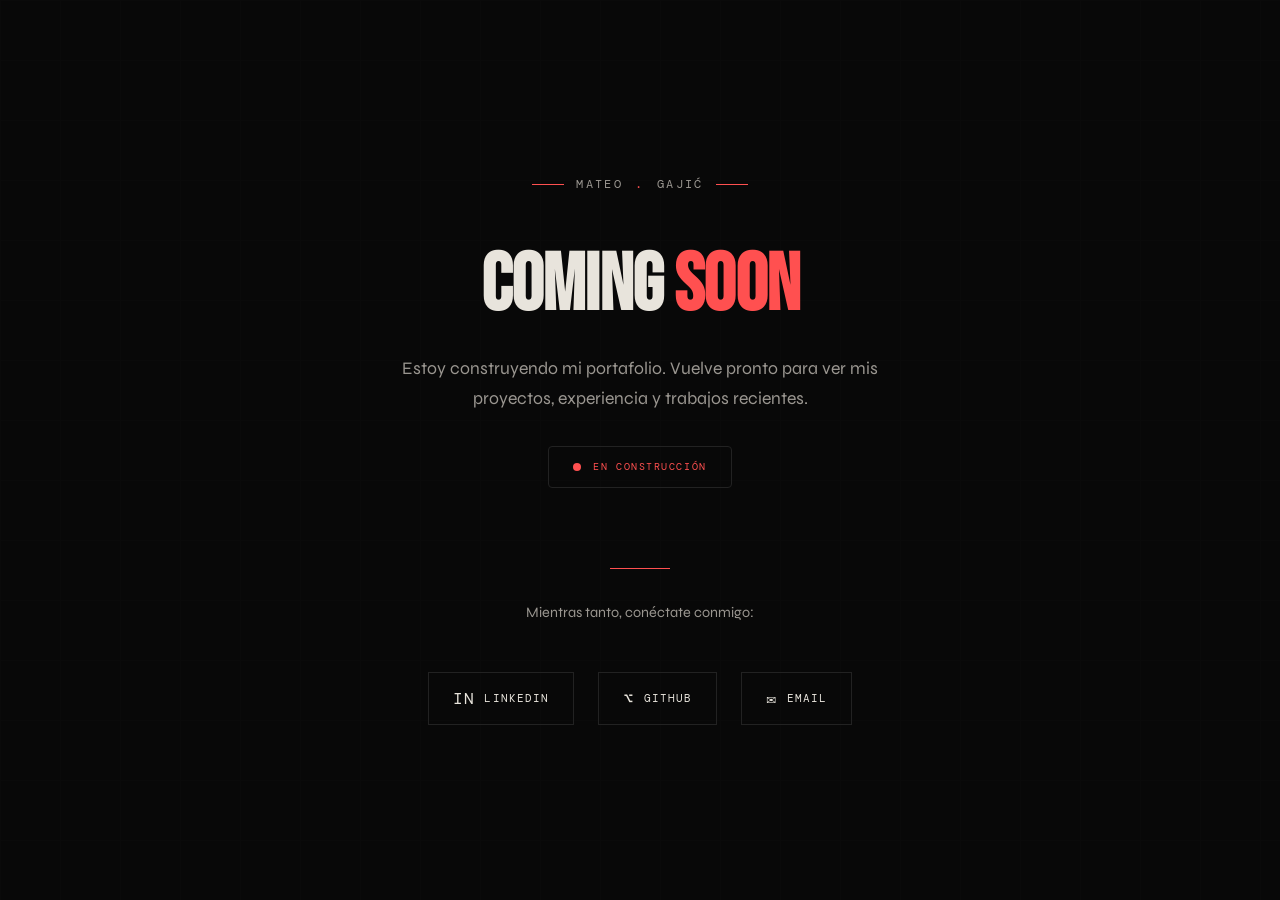
==== provisional-index.html @ 3d2a5ef0 "Deploy: Launch coming soon page" ====
<!DOCTYPE html>
<html lang="es">
<head>
  <meta charset="UTF-8" />
  <meta name="viewport" content="width=device-width, initial-scale=1.0" />
  <title>Mateo Gajić — Ingeniero Físico</title>
  <link href="https://fonts.googleapis.com/css2?family=Bebas+Neue&family=DM+Mono:wght@300;400;500&family=Syne:wght@400;700;800&display=swap" rel="stylesheet" />
  <style>
    *, *::before, *::after { box-sizing: border-box; margin: 0; padding: 0; }

    :root {
      --bg:       #080808;
      --bg2:      #0f0f0f;
      --line:     #222222;
      --text:     #e8e4dc;
      --text2:    #9a9690;
      --accent:   #ff5050;
      --font-head: 'Bebas Neue', sans-serif;
      --font-body: 'Syne', sans-serif;
      --font-mono: 'DM Mono', monospace;
    }

    html { scroll-behavior: smooth; }

    body {
      background: var(--bg);
      color: var(--text);
      font-family: var(--font-body);
      font-size: 16px;
      line-height: 1.6;
      overflow-x: hidden;
      min-height: 100vh;
    }

    /* ── COMING SOON CONTAINER ── */
    .container {
      display: flex;
      flex-direction: column;
      justify-content: center;
      align-items: center;
      min-height: 100vh;
      padding: 2rem;
      text-align: center;
      position: relative;
    }

    /* Background grid effect */
    .grid-bg {
      position: absolute;
      inset: 0;
      background-image:
        linear-gradient(var(--line) 1px, transparent 1px),
        linear-gradient(90deg, var(--line) 1px, transparent 1px);
      background-size: 60px 60px;
      opacity: 0.1;
      pointer-events: none;
    }

    /* Content wrapper */
    .content {
      position: relative;
      z-index: 1;
      max-width: 600px;
    }

    /* Logo/Name */
    .logo {
      font-family: var(--font-mono);
      font-size: 0.75rem;
      letter-spacing: 0.2em;
      color: var(--text2);
      text-transform: uppercase;
      margin-bottom: 3rem;
      display: flex;
      align-items: center;
      justify-content: center;
      gap: 0.75rem;
    }

    .logo::before {
      content: '';
      display: block;
      width: 2rem;
      height: 1px;
      background: var(--accent);
    }

    .logo span { color: var(--accent); }

    .logo::after {
      content: '';
      display: block;
      width: 2rem;
      height: 1px;
      background: var(--accent);
    }

    /* Main title */
    h1 {
      font-family: var(--font-head);
      font-size: clamp(2.5rem, 8vw, 5rem);
      line-height: 1.1;
      margin-bottom: 1.5rem;
      letter-spacing: -0.01em;
    }

    h1 .accent { color: var(--accent); }

    /* Subtitle */
    .subtitle {
      font-size: 1.1rem;
      color: var(--text2);
      margin-bottom: 2rem;
      line-height: 1.7;
      max-width: 500px;
      margin-left: auto;
      margin-right: auto;
    }

    /* Status badge */
    .status {
      display: inline-flex;
      align-items: center;
      gap: 0.75rem;
      font-family: var(--font-mono);
      font-size: 0.65rem;
      letter-spacing: 0.15em;
      color: var(--accent);
      text-transform: uppercase;
      margin-bottom: 3rem;
      padding: 0.75rem 1.5rem;
      border: 1px solid var(--line);
      border-radius: 4px;
    }

    .status::before {
      content: '';
      display: inline-block;
      width: 8px;
      height: 8px;
      border-radius: 50%;
      background: var(--accent);
      animation: pulse 2s infinite;
    }

    @keyframes pulse {
      0%, 100% { opacity: 1; }
      50% { opacity: 0.5; }
    }

    /* Social links */
    .social-links {
      display: flex;
      gap: 1.5rem;
      justify-content: center;
      margin-top: 3rem;
      flex-wrap: wrap;
    }

    .social-link {
      display: flex;
      align-items: center;
      gap: 0.6rem;
      text-decoration: none;
      font-family: var(--font-mono);
      font-size: 0.7rem;
      letter-spacing: 0.1em;
      color: var(--text);
      text-transform: uppercase;
      border: 1px solid var(--line);
      padding: 0.8rem 1.5rem;
      transition: all 0.2s;
    }

    .social-link:hover {
      border-color: var(--accent);
      color: var(--accent);
    }

    .social-link .icon { font-size: 1rem; }

    /* Divider */
    .divider {
      width: 60px;
      height: 1px;
      background: var(--accent);
      margin: 2rem auto;
    }

    /* Responsive */
    @media (max-width: 768px) {
      .container { padding: 1.5rem; }
      h1 { font-size: clamp(2rem, 7vw, 3.5rem); }
      .subtitle { font-size: 1rem; }
      .social-links { gap: 1rem; }
      .social-link { padding: 0.7rem 1.2rem; font-size: 0.65rem; }
    }
  </style>
</head>
<body>
  <div class="grid-bg"></div>

  <div class="container">
    <div class="content">
      <div class="logo">
        Mateo<span>.</span>Gajić
      </div>

      <h1>
        Coming <span class="accent">Soon</span>
      </h1>

      <p class="subtitle">
        Estoy construyendo mi portafolio. Vuelve pronto para ver mis proyectos, experiencia y trabajos recientes.
      </p>

      <div class="status">
        En construcción
      </div>

      <div class="divider"></div>

      <p style="color: var(--text2); font-size: 0.9rem; margin-bottom: 2rem;">
        Mientras tanto, conéctate conmigo:
      </p>

      <div class="social-links">
        <a href="https://linkedin.com/in/mateo-gajic" target="_blank" class="social-link">
          <span class="icon">in</span> LinkedIn
        </a>
        <a href="https://github.com/mateogajic" target="_blank" class="social-link">
          <span class="icon">⌥</span> GitHub
        </a>
        <a href="mailto:mateogajic@icloud.com" class="social-link">
          <span class="icon">✉</span> Email
        </a>
      </div>
    </div>
  </div>
</body>
</html>
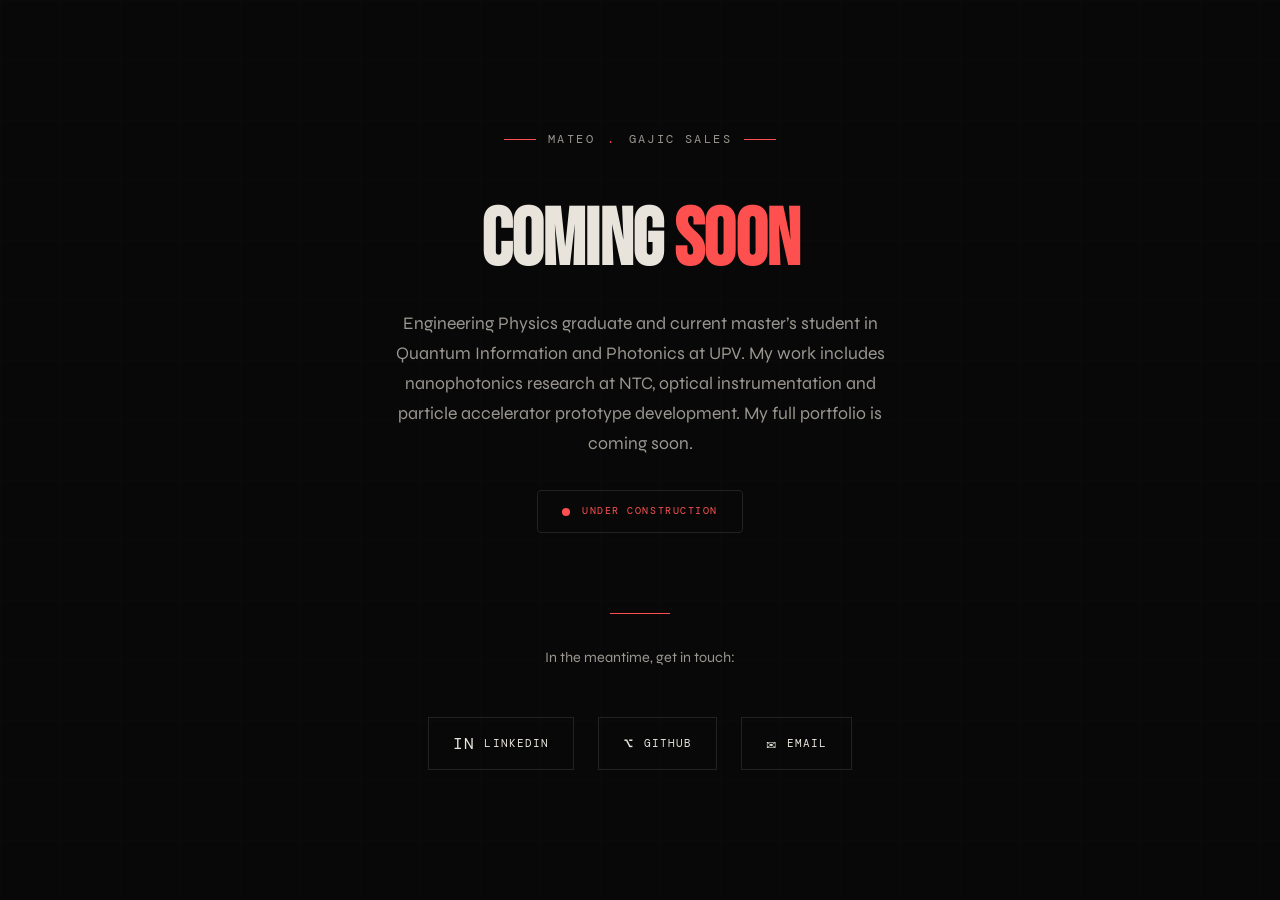
==== commit be546280: "Add Instruments chapter with Superpose simulator - New CH.04 "Instruments": Superpose card and a wor" ====
--- a/provisional-index.html
+++ b/provisional-index.html
@@ -1,9 +1,9 @@
 <!DOCTYPE html>
-<html lang="es">
+<html lang="en">
 <head>
   <meta charset="UTF-8" />
   <meta name="viewport" content="width=device-width, initial-scale=1.0" />
-  <title>Mateo Gajić — Ingeniero Físico</title>
+  <title>Mateo Gajic Sales — Engineering Physics &amp; Quantum Photonics</title>
   <link href="https://fonts.googleapis.com/css2?family=Bebas+Neue&family=DM+Mono:wght@300;400;500&family=Syne:wght@400;700;800&display=swap" rel="stylesheet" />
   <style>
     *, *::before, *::after { box-sizing: border-box; margin: 0; padding: 0; }
@@ -203,7 +203,7 @@
   <div class="container">
     <div class="content">
       <div class="logo">
-        Mateo<span>.</span>Gajić
+        Mateo<span>.</span>Gajic Sales
       </div>
 
       <h1>
@@ -211,21 +211,21 @@
       </h1>
 
       <p class="subtitle">
-        Estoy construyendo mi portafolio. Vuelve pronto para ver mis proyectos, experiencia y trabajos recientes.
+        Engineering Physics graduate and current master’s student in Quantum Information and Photonics at UPV. My work includes nanophotonics research at NTC, optical instrumentation and particle accelerator prototype development. My full portfolio is coming soon.
       </p>
 
       <div class="status">
-        En construcción
+        Under construction
       </div>
 
       <div class="divider"></div>
 
       <p style="color: var(--text2); font-size: 0.9rem; margin-bottom: 2rem;">
-        Mientras tanto, conéctate conmigo:
+        In the meantime, get in touch:
       </p>
 
       <div class="social-links">
-        <a href="https://linkedin.com/in/mateo-gajic" target="_blank" class="social-link">
+        <a href="https://es.linkedin.com/in/mateo-gajic-sales-49513a261/en" target="_blank" class="social-link">
           <span class="icon">in</span> LinkedIn
         </a>
         <a href="https://github.com/mateogajic" target="_blank" class="social-link">
